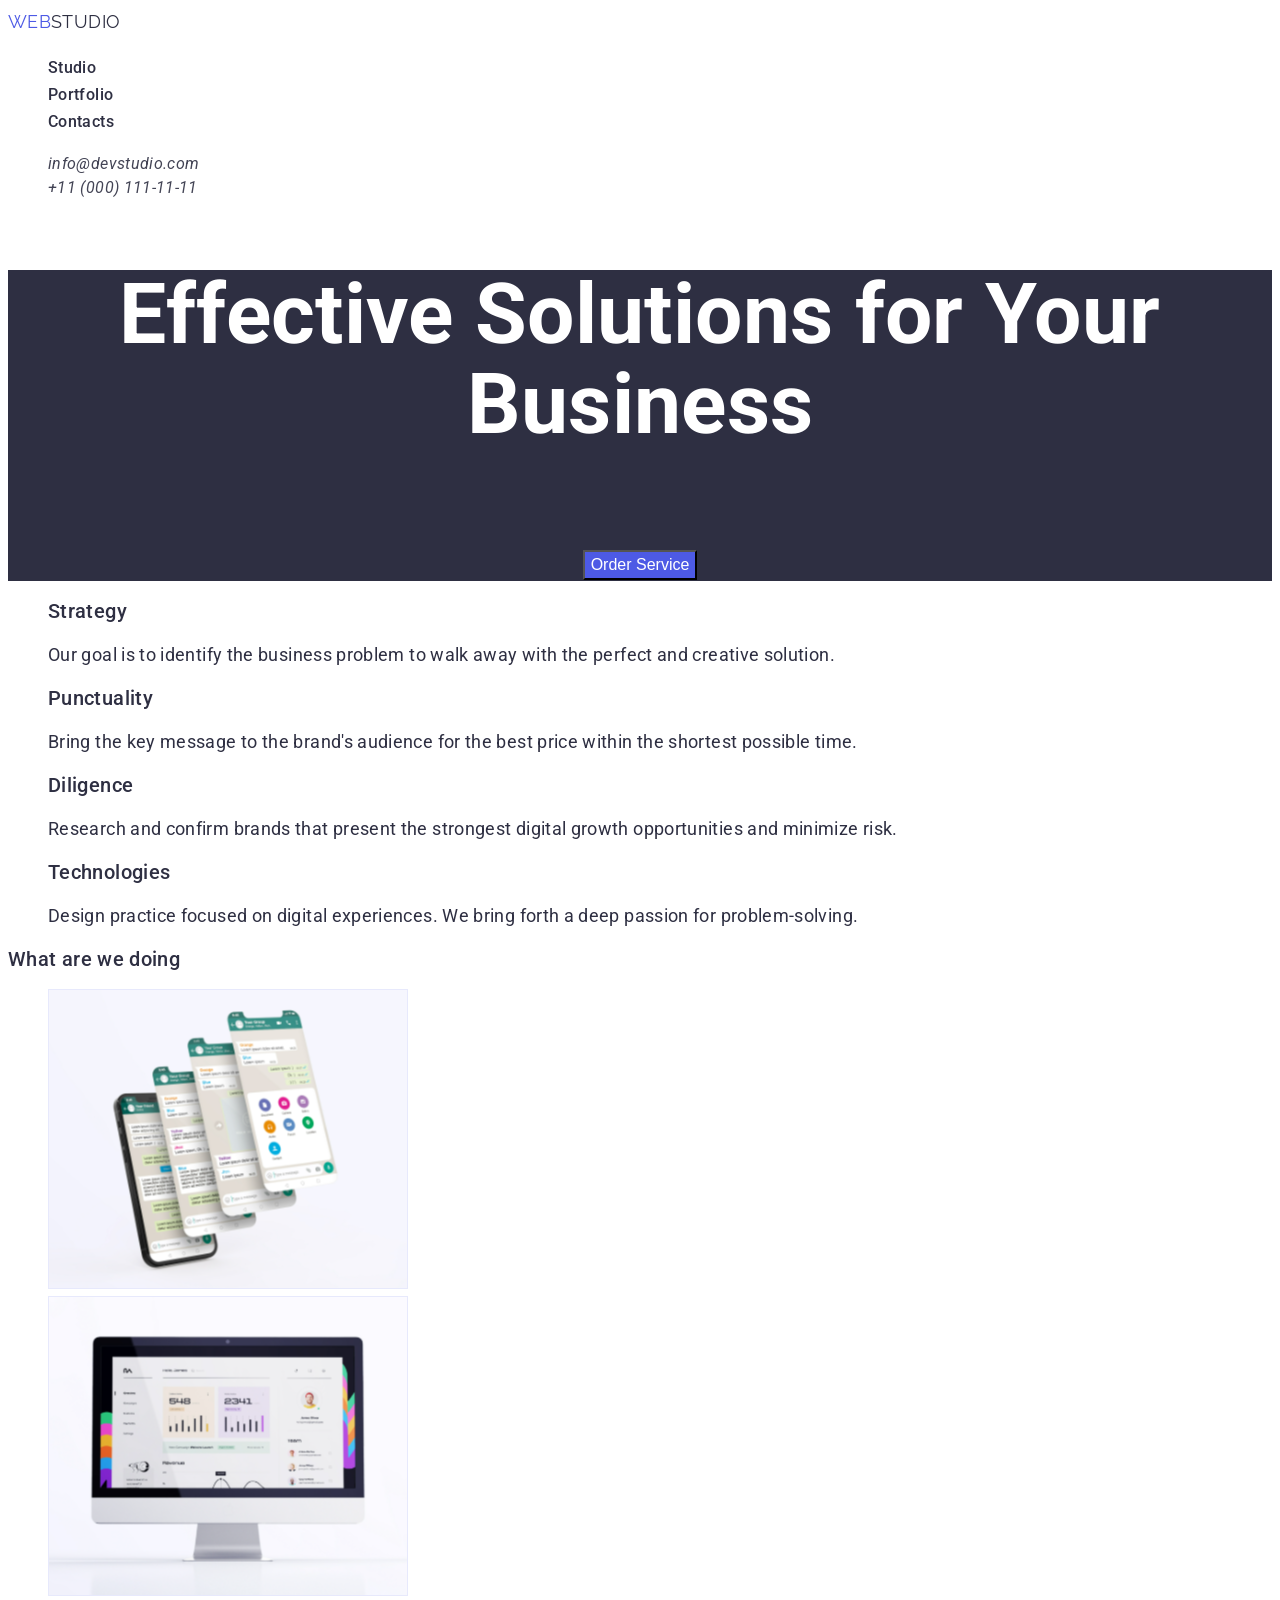
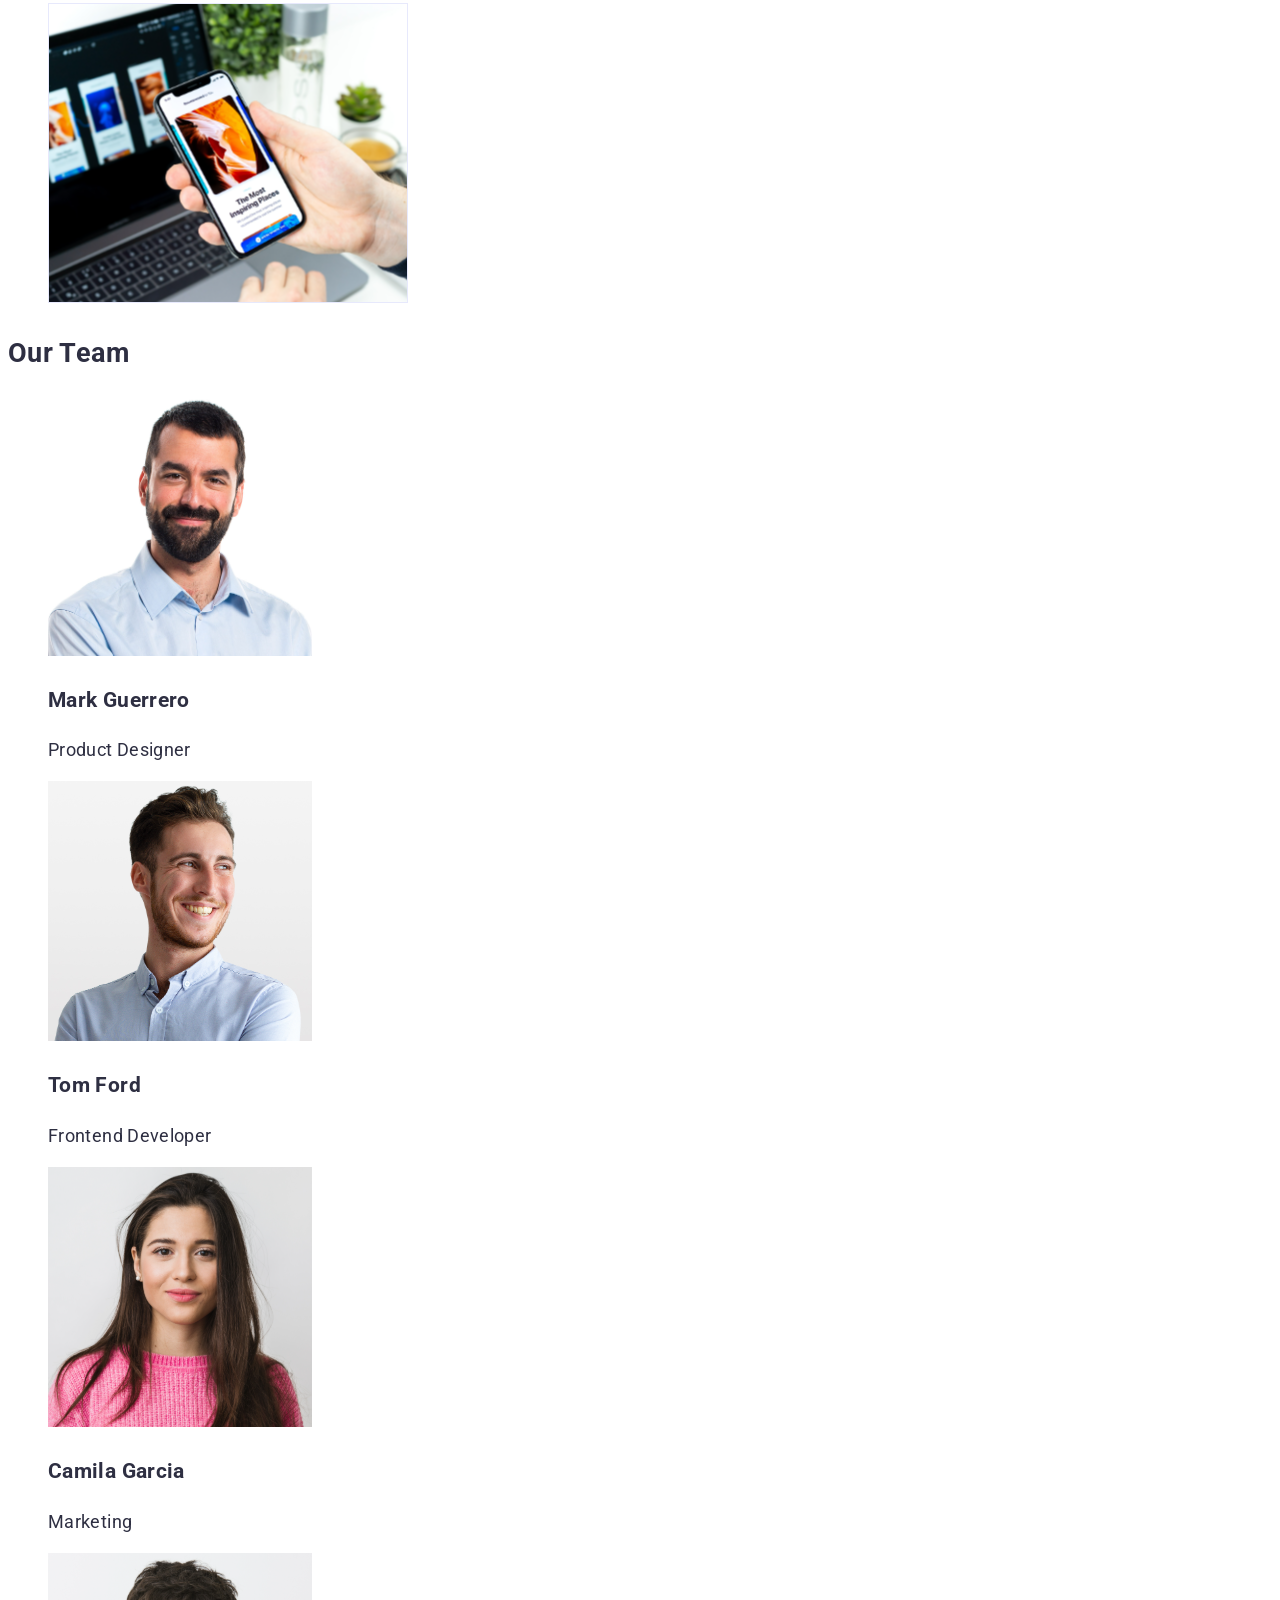
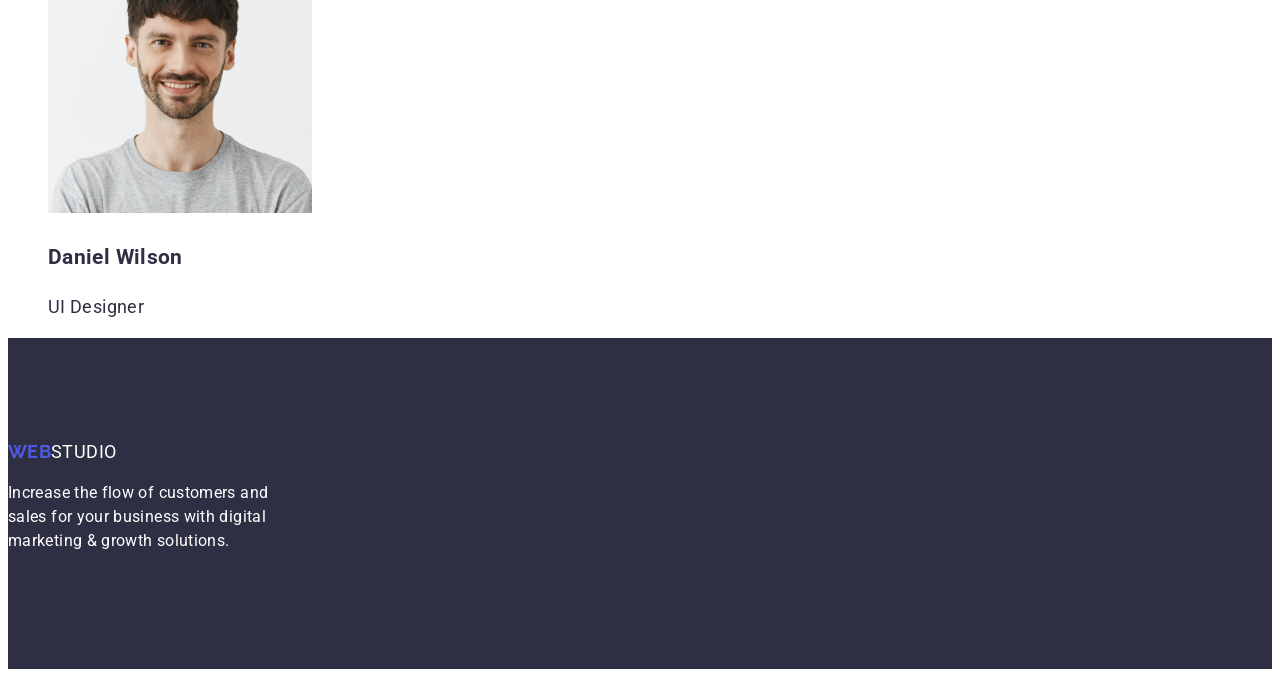
==== index.html @ a0bda66f "Rename Index.html to index.html" ====
<!DOCTYPE html>
<html lang="en">
<head>
  <meta charset="UTF-8">
  <meta name="viewport" content="width=device-width, initial-scale=1.0">
  <title>New web site</title>
  <link
    href="https://fonts.googleapis.com/css2?family=Raleway:ital,wght@0,100..900;1,100..900&family=Roboto:ital,wght@0,100..900;1,100..900&display=swap"
    rel="stylesheet">
  <link rel="stylesheet" href="./css/styles.css">
</head>
<body>
                <!--Шапка сайта-->
      <header class="header">
        <nav class="navigation">
        <a href="#" class="logo">
          <span class="logo-web">WEB</span><span class="logo-studiohead">STUDIO</span>
        </a>
      
          <ul class="site-nav list">
            <li><a href="./Index.html" class="link">Studio</a></li>
            <li><a href="./portfolio.html" class="link">Portfolio</a></li>
            <li><a href="#" class="link">Contacts</a></li>
          </ul>
        </nav>
      
        <address class="contacts">
          <ul class="auth-nav list">
            <li>
              <a href="mailto:info@devstudio.com">
                info@devstudio.com
              </a>
            </li>
            <li>
              <a href="tel:+110001111111">
                +11 (000) 111-11-11
              </a>
            </li>
          </ul>
        </address>
      </header>
  <!--Герой-->
  <main>
    <section class="hero">
    <h1 class="hero-title">Effective Solutions for Your Business</h1>
    <button type="button" class="button-hero">Order Service</button>
    </section>

    <section class="section">
  <!--Переваги--> 
    <ul class="feature-list" >
      <li>
        <h2 class="section-title">Strategy</h2>
        <p class="text">
          Our goal is to identify the business problem to walk away with the perfect and creative solution.
        </p>
      </li>
      <li>
        <h2 class="section-title">Punctuality</h2>
        <p>
          Bring the key message to the brand's audience for the best price within the shortest possible time.
        </p>
      </li>
      <li>
        <h2 class="section-title">Diligence</h2>
        <p>
          Research and confirm brands that present the strongest digital growth opportunities and minimize risk.
        </p>
      </li>
      <li>
        <h2 class="section-title">Technologies</h2>
        <p>
          Design practice focused on digital experiences. We bring forth a deep passion for problem-solving.
        </p>
      </li>
    </ul>
  </section>
<!--Що ми робимо -->
<section class="section">
  <h2 class="section-title">What are we doing</h2>
  <ul>
    <li>
      <img src="./images/phone.png" 
      alt="Smartphone in hand and laptop in the background"
      width="360">
    </li>
    <li>
      <img src="./images/photo.png" 
      alt="A smartphone that folds into several parts"
      width="360">
    </li>
    <li>
      <img src="./images/telephone.png" 
      alt="Monitor with open site" 
      width="360">
    </li>
  </ul>
</section>
<!--Наша команда-->
      <section class="section">
        <h2>Our Team</h2>
      
        <ul class="team-list">
          <li>
            <img src="./images/markguerrero.png" alt="Mark Guerrero Product Designer" width="264">
            <h3>Mark Guerrero</h3>
            <p>Product Designer</p>
          </li>
      
          <li>
            <img src="./images/tomford.png" alt="Tom Ford Frontend Developer" width="264">
            <h3>Tom Ford</h3>
            <p>Frontend Developer</p>
          </li>
      
          <li>
            <img src="./images/camilagarcia.png" alt="Camila Garcia Marketing" width="264">
            <h3>Camila Garcia</h3>
            <p>Marketing</p>
          </li>
      
          <li>
            <img src="./images/danielvilson.png" alt="Daniel Wilson UI Designer" width="264">
            <h3>Daniel Wilson</h3>
            <p>UI Designer</p>
          </li>
        </ul>
      </section>
      </main>
      
      <footer class="footer">
        <a href="#" class="logo">
          <span class="logo-web">WEB</span><span class="logo-studiofooter">STUDIO</span> </a>
          <p class="footer-text">
            Increase the flow of customers and sales for your business with digital marketing & growth solutions.</p>
      </footer>
</body>

</html>
---- css/styles.css ----
:root {
  --primari-text-color: #2E2F42;
  --title-text-color: #434455;
  --button-text-color: #4D5AE5;
  --hero-text-color: #ffff;
}
/* Палітра кольорів для роботи */
/* #2E2F42 */
/* Цвет лого WEB #4D5AE5 */
 /* Цвет лого STUDIO #2E2F42 */
/* Цвет основного текста и шапки 2E2F42# */
/* Вторичный цвет фона #F4F4FD */
 /* #434455 вторичный цвет */
 /* Цвет лого футера #4D5AE5 */
/* #F4F4FD цвет футера */
body {
    background-color:--hero-text-color;
    color: var(--primari-text-color);
      font-family: Roboto, sans-serif;
      letter-spacing: 0.02em;
      font-size: 18px;
      line-height: 1.5;
}
/* убираем точки, и подчёркивания с сылок */
ul {
  list-style: none
} 
.list {
  list-style: none;
}
a {
  text-decoration: none;
}

a:hover,
a:focus {
  color: var(--button-text-color);
}

/* Logo */
.logo-web, 
.logo-studiohead,
.logo-studio {
 color: var(--button-text-clor);
 font-family: Raleway, sans-serif;
 font-size:18px;
 line-height: 1.17;
}
.logo-web {
  color: var(--button-text-color);
}

.logo-studiohead {
  color: var(--primari-text-color);
}

.logo-studio {
  color: var(--primari-text-color);
}
.logo-web {
  color: var(--button-text-color);
}
.logo-studiofooter {
  color: var(--hero-text-color);
}
/* Site-nav */
.site-nav .link {
  color: var(--pimari-text-color);
  font-size: 16px;
  font-weight: 500;
  line-height: 1.5;
}
 .site-nav .link:hover, 
 .site-nav .link:focus {
  color: var(--primari-text-color);
}
.auth-nav {
  color: var(--primari-text-color);
  font-size: 16px;
  font-weight: 500;
  line-height: 1.5;

}
/* contact */
.contacts a {
    color: var(--title-text-color);
  font-family: Roboto, sans-serif;
  font-weight: 400;
  font-size: 16px;
  line-height: 1.5;
  text-decoration: none;
}

/* Переваги */
/* Герой */
.hero {
  color: var(--hero-text-color);
  background-color: var(--primari-text-color);
  font-weight: 700;
  font-size: 56px;
  line-height: 1.08;
  text-align: center;
}

.button-hero {
    background-color: var(--button-text-color);
    color: var(--hero-text-color);

    font-size: 16px;
    font-weight: 500;
    line-height: 1.5;

    cursor: pointer;
}

.section-title {
  font-weight: 500;
  font-size: 20px;
  line-height: 1.2;
  text-align: left;
}
/* Що ми робимо */
/* Наша команда */

/* футер */
.footer {
  background-color: var(--primari-text-color);
  padding: 100px 0;
}

.footer .logo-web {
  color: var(--button-text-color);
      font-family: Raleway, sans-serif;
        font-size: 18px;
        font-weight: 700;
        line-height: 1.17;
}
.footer-text {
  color: var(--hero-text-color);
  max-width: 264px;
  font-size: 16px;
  line-height: 1.5;
  margin-top: 16px;
}
 

/* Portfolio */
/* font-family:inherit; */
.button:hover,
.button:focus {
  background-color: var(--button-text-color);
  color: var(--hero-text-color);
  border-color: var(--button-text-color);
}
/* Оформлення кнопок */
 .button {
   padding: 12px 24px;
   border: 1px solid #e7e9fc;
   border-radius: 6%;

   background-color: #f4f4fd;
   color: var(--button-text-color);

   cursor: pointer;
 }
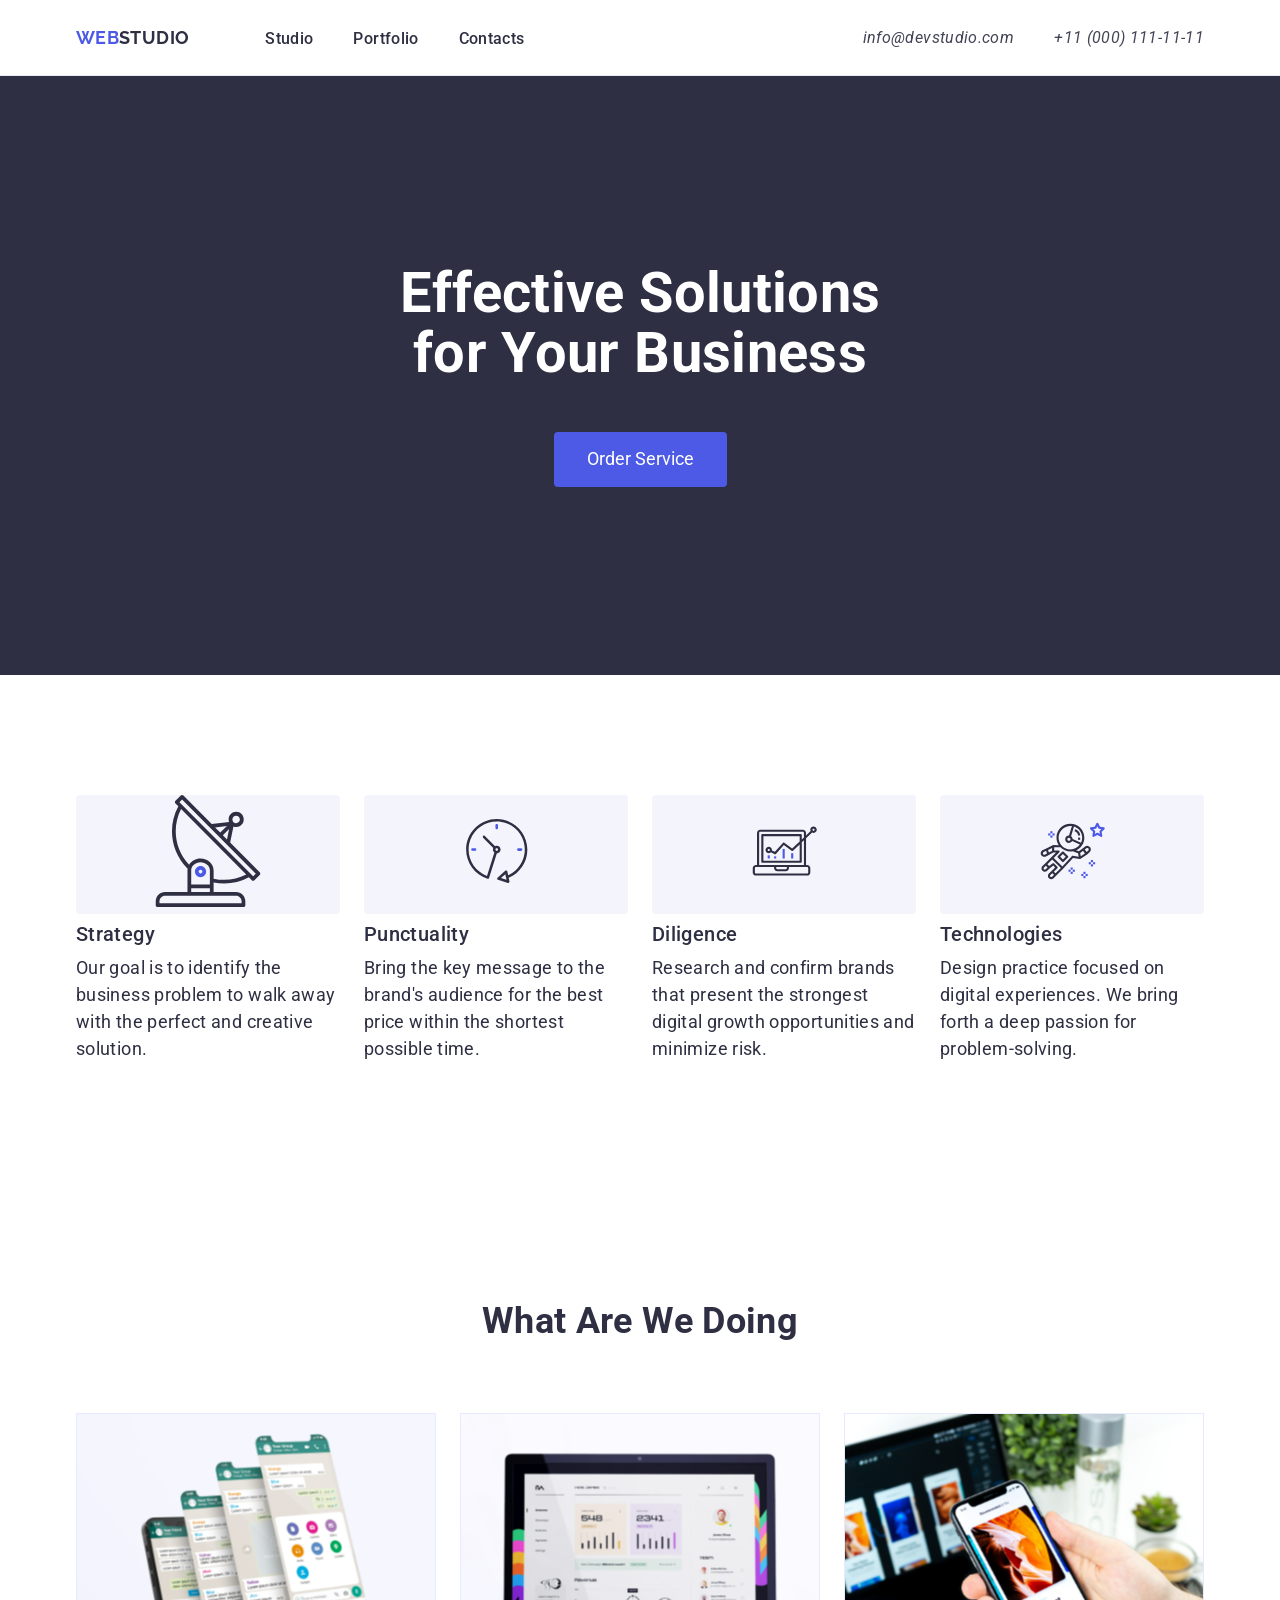
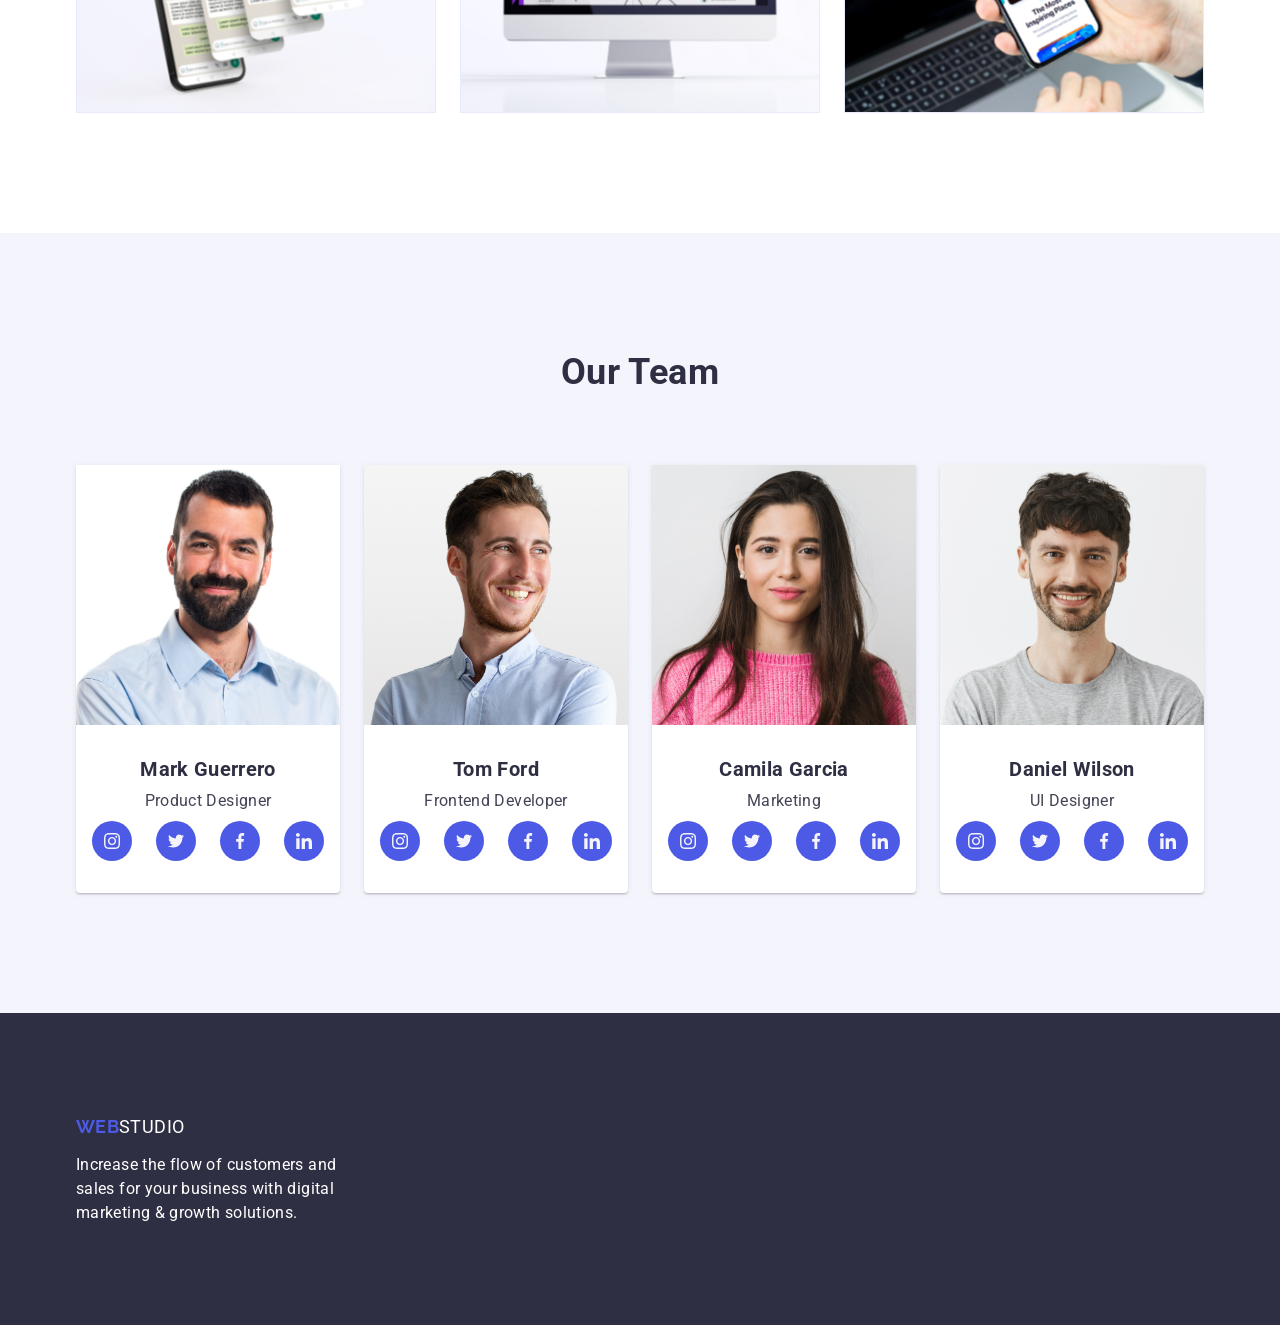
==== commit 2f2f15ef: "Add files via upload" ====
--- a/index.html
+++ b/index.html
@@ -1,139 +1,323 @@
 <!DOCTYPE html>
 <html lang="en">
+
 <head>
   <meta charset="UTF-8">
   <meta name="viewport" content="width=device-width, initial-scale=1.0">
   <title>New web site</title>
+  <link rel="stylesheet" href="https://cdnjs.cloudflare.com/ajax/libs/modern-normalize/3.0.1/modern-normalize.min.css">
   <link
     href="https://fonts.googleapis.com/css2?family=Raleway:ital,wght@0,100..900;1,100..900&family=Roboto:ital,wght@0,100..900;1,100..900&display=swap"
     rel="stylesheet">
   <link rel="stylesheet" href="./css/styles.css">
 </head>
+
 <body>
-                <!--Шапка сайта-->
-      <header class="header">
-        <nav class="navigation">
-        <a href="#" class="logo">
+  <!--Шапка сайта-->
+  <header class="header">
+    <div class="container">
+      <nav class="navigation">
+        <a href="./index.html" class="logo">
           <span class="logo-web">WEB</span><span class="logo-studiohead">STUDIO</span>
         </a>
-      
-          <ul class="site-nav list">
-            <li><a href="./Index.html" class="link">Studio</a></li>
-            <li><a href="./portfolio.html" class="link">Portfolio</a></li>
-            <li><a href="#" class="link">Contacts</a></li>
-          </ul>
-        </nav>
-      
-        <address class="contacts">
-          <ul class="auth-nav list">
-            <li>
-              <a href="mailto:info@devstudio.com">
-                info@devstudio.com
-              </a>
-            </li>
-            <li>
-              <a href="tel:+110001111111">
-                +11 (000) 111-11-11
-              </a>
-            </li>
-          </ul>
-        </address>
-      </header>
+
+        <ul class="site-nav list">
+          <li class="site-nav-item"><a href="./index.html" class="link">Studio</a></li>
+          <li class="site-nav-item"><a href="./portfolio.html" class="link">Portfolio</a></li>
+          <li class="site-nav-item"><a href="#" class="link">Contacts</a></li>
+        </ul>
+      </nav>
+
+      <address class="contacts">
+        <ul class="auth-nav list">
+          <li class="auth-nav-item">
+            <a href="mailto:info@devstudio.com">
+              info@devstudio.com
+            </a>
+          </li>
+          <li class="auth-nav-item">
+            <a href="tel:+110001111111">
+              +11 (000) 111-11-11
+            </a>
+          </li>
+        </ul>
+      </address>
+    </div>
+  </header>
   <!--Герой-->
   <main>
+
     <section class="hero">
-    <h1 class="hero-title">Effective Solutions for Your Business</h1>
-    <button type="button" class="button-hero">Order Service</button>
+      <div class="container">
+        <h1 class="hero-title">Effective Solutions for Your Business</h1>
+        <button type="button" class="button-hero">Order Service</button>
+      </div>
     </section>
 
     <section class="section">
-  <!--Переваги--> 
-    <ul class="feature-list" >
-      <li>
-        <h2 class="section-title">Strategy</h2>
-        <p class="text">
-          Our goal is to identify the business problem to walk away with the perfect and creative solution.
-        </p>
-      </li>
-      <li>
-        <h2 class="section-title">Punctuality</h2>
-        <p>
-          Bring the key message to the brand's audience for the best price within the shortest possible time.
-        </p>
-      </li>
-      <li>
-        <h2 class="section-title">Diligence</h2>
-        <p>
-          Research and confirm brands that present the strongest digital growth opportunities and minimize risk.
-        </p>
-      </li>
-      <li>
-        <h2 class="section-title">Technologies</h2>
-        <p>
-          Design practice focused on digital experiences. We bring forth a deep passion for problem-solving.
-        </p>
-      </li>
-    </ul>
-  </section>
-<!--Що ми робимо -->
-<section class="section">
-  <h2 class="section-title">What are we doing</h2>
-  <ul>
-    <li>
-      <img src="./images/phone.png" 
-      alt="Smartphone in hand and laptop in the background"
-      width="360">
-    </li>
-    <li>
-      <img src="./images/photo.png" 
-      alt="A smartphone that folds into several parts"
-      width="360">
-    </li>
-    <li>
-      <img src="./images/telephone.png" 
-      alt="Monitor with open site" 
-      width="360">
-    </li>
-  </ul>
-</section>
-<!--Наша команда-->
-      <section class="section">
-        <h2>Our Team</h2>
-      
-        <ul class="team-list">
-          <li>
+      <div class="container">
+        <!--Переваги-->
+        <ul class="feature-list list">
+          <li>
+            <div class="thumb">
+              <svg class="feature-icon">
+                <use href="./images/sprite.svg#icon-antenna"></use>
+              </svg>
+            </div>
+            <h3 class="section-title">Strategy</h3>
+            <p class="text">
+              Our goal is to identify the business problem to walk away with the perfect and creative solution.
+            </p>
+          </li>
+          <li>
+            <div class="thumb">
+              <svg class="feature-icon">
+                <use href="./images/sprite.svg#chasi"></use>
+              </svg>
+            </div>
+            <h3 class="section-title">Punctuality</h3>
+            <p>
+              Bring the key message to the brand's audience for the best price within the shortest possible time.
+            </p>
+
+          </li>
+          <li>
+            <div class="thumb">
+              <svg class="feature-icon">
+                <use href="./images/sprite.svg#icon-grafik"></use>
+              </svg>
+            </div>
+
+            <h3 class="section-title">Diligence</h3>
+            <p>
+              Research and confirm brands that present the strongest digital growth opportunities and minimize risk.
+            </p>
+          </li>
+          <li>
+            <div class="thumb">
+              <svg class="feature-icon">
+                <use href="./images/sprite.svg#icon-kosmonavt"></use>
+              </svg>
+            </div>
+            <h3 class="section-title">Technologies</h3>
+            <p>
+              Design practice focused on digital experiences. We bring forth a deep passion for problem-solving.
+            </p>
+          </li>
+        </ul>
+      </div>
+    </section>
+    <!--Що ми робимо -->
+    <section class="section">
+      <div class="container">
+        <h2 class="section-title-work">What Are We Doing</h2>
+        <ul class="work-list list">
+          <li>
+            <img src="./images/phone.png" alt="Smartphone in hand and laptop in the background" width="360">
+          </li>
+          <li>
+            <img src="./images/photo.png" alt="A smartphone that folds into several parts" width="360">
+          </li>
+          <li>
+            <img src="./images/telephone.png" alt="Monitor with open site" width="360">
+          </li>
+        </ul>
+      </div>
+    </section>
+    <!--Наша команда-->
+    <section class="team">
+      <div class="container">
+        <h2 class="team-title">Our Team</h2>
+
+        <ul class="team-list list">
+          <li class="team-item">
             <img src="./images/markguerrero.png" alt="Mark Guerrero Product Designer" width="264">
-            <h3>Mark Guerrero</h3>
-            <p>Product Designer</p>
-          </li>
-      
-          <li>
+
+            <div class="team-content">
+              <h3 class="team-name">Mark Guerrero</h3>
+              <p class="team-position">Product Designer</p>
+              <ul class="team-social-list">
+                <li class="team-social-item">
+                  <a href="#" class="team-social-link">
+                    <svg class="team-social-icon" width="16" height="16">
+                      <use href="./images/sprite.svg#icon-instagram"> </use>
+                    </svg>
+                  </a>
+                </li>
+
+                <li class="team-social-item">
+                  <a href="#" class="team-social-link">
+                    <svg class="team-social-icon" width="16" height="16">
+                      <use href="./images/sprite.svg#icon-twitter"> </use>
+                    </svg>
+                  </a>
+                </li>
+
+                <li class="team-social-item">
+                  <a href="#" class="team-social-link">
+                    <svg class="team-social-icon" width="16" height="16">
+                      <use href="./images/sprite.svg#icon-facebook"> </use>
+                    </svg>
+                  </a>
+                </li>
+
+                <li class="team-social-item">
+                  <a href="#" class="team-social-link">
+                    <svg class="team-social-icon" width="16" height="16">
+                      <use href="./images/sprite.svg#icon-linkedin"> </use>
+                    </svg>
+                  </a>
+                </li>
+              </ul>
+
+            </div>
+          </li>
+
+          <li class="team-item">
             <img src="./images/tomford.png" alt="Tom Ford Frontend Developer" width="264">
-            <h3>Tom Ford</h3>
-            <p>Frontend Developer</p>
-          </li>
-      
-          <li>
+            <div class="team-content">
+              <h3 class="team-name">Tom Ford</h3>
+              <p class="team-position">Frontend Developer</p>
+
+              <ul class="team-social-list">
+                <li class="team-social-item">
+                  <a href="#" class="team-social-link">
+                    <svg class="team-social-icon" width="16" height="16">
+                      <use href="./images/sprite.svg#icon-instagram"> </use>
+                    </svg>
+                  </a>
+                </li>
+
+                <li class="team-social-item">
+                  <a href="#" class="team-social-link">
+                    <svg class="team-social-icon" width="16" height="16">
+                      <use href="./images/sprite.svg#icon-twitter"> </use>
+                    </svg>
+                  </a>
+                </li>
+
+                <li class="team-social-item">
+                  <a href="#" class="team-social-link">
+                    <svg class="team-social-icon" width="16" height="16">
+                      <use href="./images/sprite.svg#icon-facebook"> </use>
+                    </svg>
+                  </a>
+                </li>
+
+                <li class="team-social-item">
+                  <a href="#" class="team-social-link">
+                    <svg class="team-social-icon" width="16" height="16">
+                      <use href="./images/sprite.svg#icon-linkedin"> </use>
+                    </svg>
+                  </a>
+                </li>
+              </ul>
+
+            </div>
+          </li>
+
+
+
+          <li class="team-item">
             <img src="./images/camilagarcia.png" alt="Camila Garcia Marketing" width="264">
-            <h3>Camila Garcia</h3>
-            <p>Marketing</p>
-          </li>
-      
-          <li>
+            <div class="team-content">
+              <h3 class="team-name">Camila Garcia</h3>
+              <p class="team-position">Marketing</p>
+
+              <ul class="team-social-list">
+                <li class="team-social-item">
+                  <a href="#" class="team-social-link">
+                    <svg class="team-scial-icon" width="16" height="16">
+                      <use href="./images/sprite.svg#icon-instagram"> </use>
+                    </svg>
+                  </a>
+                </li>
+
+                <li class="team-social-item">
+                  <a href="#" class="team-social-link">
+                    <svg class="team-scial-icon" width="16" height="16">
+                      <use href="./images/sprite.svg#icon-twitter"> </use>
+                    </svg>
+                  </a>
+                </li>
+
+                <li class="team-social-item">
+                  <a href="#" class="team-social-link">
+                    <svg class="team-scial-icon" width="16" height="16">
+                      <use href="./images/sprite.svg#icon-facebook"> </use>
+                    </svg>
+                  </a>
+                </li>
+
+                <li class="team-social-item">
+                  <a href="#" class="team-social-link">
+                    <svg class="team-scial-icon" width="16" height="16">
+                      <use href="./images/sprite.svg#icon-linkedin"> </use>
+                    </svg>
+                  </a>
+                </li>
+              </ul>
+
+            </div>
+          </li>
+
+
+          <li class="team-item">
             <img src="./images/danielvilson.png" alt="Daniel Wilson UI Designer" width="264">
-            <h3>Daniel Wilson</h3>
-            <p>UI Designer</p>
-          </li>
-        </ul>
-      </section>
-      </main>
-      
-      <footer class="footer">
-        <a href="#" class="logo">
-          <span class="logo-web">WEB</span><span class="logo-studiofooter">STUDIO</span> </a>
-          <p class="footer-text">
-            Increase the flow of customers and sales for your business with digital marketing & growth solutions.</p>
-      </footer>
+            <div class="team-content">
+              <h3 class="team-name">Daniel Wilson</h3>
+              <p class="team-position">UI Designer</p>
+
+              <ul class="team-social-list">
+                <li class="team-social-item">
+                  <a href="#" class="team-social-link">
+                    <svg class="team-social-icon" width="16" height="16">
+                      <use href="./images/sprite.svg#icon-instagram"> </use>
+                    </svg>
+                  </a>
+                </li>
+
+                <li class="team-social-item">
+                  <a href="#" class="team-social-link">
+                    <svg class="team-social-icon" width="16" height="16">
+                      <use href="./images/sprite.svg#icon-twitter"> </use>
+                    </svg>
+                  </a>
+                </li>
+
+                <li class="team-social-item">
+                  <a href="#" class="team-social-link">
+                    <svg class="team-social-icon" width="16" height="16">
+                      <use href="./images/sprite.svg#icon-facebook"> </use>
+                    </svg>
+                  </a>
+                </li>
+
+                <li class="team-social-item">
+                  <a href="#" class="team-social-link">
+                    <svg class="team-social-icon" width="16" height="16">
+                      <use href="./images/sprite.svg#icon-linkedin"> </use>
+                    </svg>
+                  </a>
+                </li>
+              </ul>
+            </div>
+          </li>
+      </ul>
+      </div>
+    </section>
+  </main>
+
+  <footer class="footer">
+    <div class="container">
+      <a href="./index.html" class="logo-wev">
+        <span class="logo-web">WEB</span><span class="logo-studiofooter">STUDIO</span> </a>
+      <p class="footer-text">
+        Increase the flow of customers and sales for your business with digital marketing & growth solutions.</p>
+
+
+    </div>
+  </footer>
 </body>
 
-</html>
+</html>
--- a/css/styles.css
+++ b/css/styles.css
@@ -1,33 +1,57 @@
 :root {
-  --primari-text-color: #2E2F42;
+  --primary-text-color: #2E2F42;
   --title-text-color: #434455;
   --button-text-color: #4D5AE5;
-  --hero-text-color: #ffff;
-}
+  --button-hover-color: #404bbf;
+  --hero-text-color: #fff;
+  --border-button-color: #e7e9fc;
+  --border-background-color: #f4f4fd;
+  --button-success-color: #31D0AA;
+  --card-set-gap: 24px;
+}
+
 /* Палітра кольорів для роботи */
 /* #2E2F42 */
 /* Цвет лого WEB #4D5AE5 */
- /* Цвет лого STUDIO #2E2F42 */
+/* Цвет лого STUDIO #2E2F42 */
 /* Цвет основного текста и шапки 2E2F42# */
 /* Вторичный цвет фона #F4F4FD */
- /* #434455 вторичный цвет */
- /* Цвет лого футера #4D5AE5 */
+/* #434455 вторичный цвет */
+/* Цвет лого футера #4D5AE5 */
 /* #F4F4FD цвет футера */
 body {
-    background-color:--hero-text-color;
-    color: var(--primari-text-color);
-      font-family: Roboto, sans-serif;
-      letter-spacing: 0.02em;
-      font-size: 18px;
-      line-height: 1.5;
-}
+  background-color: var(--hero-text-color);
+  color: var(--primary-text-color);
+  font-family: Roboto, sans-serif;
+  letter-spacing: 0.02em;
+  font-size: 18px;
+  line-height: 1.5;
+  margin: 0;
+}
+
 /* убираем точки, и подчёркивания с сылок */
-ul {
-  list-style: none
-} 
+ul,
+h1,
+h2,
+h3,
+p {
+  margin: 0;
+  padding: 0;
+}
+
+/* Утилиты */
+html {
+  overflow-y: scroll;
+}
+
+.section {
+  padding: 120px 0;
+}
+
 .list {
   list-style: none;
 }
+
 a {
   text-decoration: none;
 }
@@ -38,52 +62,76 @@
 }
 
 /* Logo */
-.logo-web, 
+.logo-web,
 .logo-studiohead,
 .logo-studio {
- color: var(--button-text-clor);
- font-family: Raleway, sans-serif;
- font-size:18px;
- line-height: 1.17;
-}
+  font-family: Raleway, sans-serif;
+  font-size: 18px;
+  font-weight: 700;
+  line-height: 1.17;
+}
+
 .logo-web {
   color: var(--button-text-color);
 }
 
 .logo-studiohead {
-  color: var(--primari-text-color);
+  color: var(--primary-text-color);
 }
 
 .logo-studio {
-  color: var(--primari-text-color);
-}
-.logo-web {
-  color: var(--button-text-color);
-}
+  color: var(--primary-text-color);
+}
+
 .logo-studiofooter {
   color: var(--hero-text-color);
 }
-/* Site-nav */
+
+/* Site-nav auth-nav */
 .site-nav .link {
-  color: var(--pimari-text-color);
+  color: var(--primary-text-color);
   font-size: 16px;
   font-weight: 500;
   line-height: 1.5;
-}
- .site-nav .link:hover, 
- .site-nav .link:focus {
-  color: var(--primari-text-color);
-}
+
+  margin-right: 40px;
+  padding-top: 24px;
+  padding-bottom: 24px;
+}
+
+.site-nav .link:hover,
+.site-nav .link:focus {
+  color: var(--button-text-color);
+}
+
+.site-nav {
+  display: flex;
+  margin-right: 40px;
+  padding-top: 24px;
+  padding-bottom: 24px;
+  margin-left: 76px;
+}
+
 .auth-nav {
-  color: var(--primari-text-color);
+  display: flex;
+  gap: 40px;
+  padding-top: 24px;
+  padding-bottom: 24px;
+
+  color: var(--primary-text-color);
   font-size: 16px;
   font-weight: 500;
   line-height: 1.5;
-
-}
+}
+
+.auth-nav a:hover,
+.auth-nav a:focus {
+  color: var(--button-text-color);
+}
+
 /* contact */
 .contacts a {
-    color: var(--title-text-color);
+  color: var(--title-text-color);
   font-family: Roboto, sans-serif;
   font-weight: 400;
   font-size: 16px;
@@ -91,26 +139,61 @@
   text-decoration: none;
 }
 
-/* Переваги */
+/* Header */
+.header {
+  border-bottom: 1px solid var(--border-button-color);
+}
+
+.header .container {
+  display: flex;
+  justify-content: space-between;
+  align-items: center;
+}
+
+.container {
+  max-width: 1158px;
+  margin: 0 auto;
+  padding: 0 15px;
+}
+
 /* Герой */
 .hero {
-  color: var(--hero-text-color);
-  background-color: var(--primari-text-color);
+  background-color: var(--primary-text-color);
+  text-align: center;
+  padding: 188px 0;
+}
+
+/* Menu */
+.navigation {
+  display: flex;
+  align-items: center;
+}
+
+
+
+.hero-title {
+  color: var(--hero-text-color);
   font-weight: 700;
   font-size: 56px;
-  line-height: 1.08;
-  text-align: center;
+  line-height: 1.07;
+
+  max-width: 496px;
+  margin: 0 auto 48px;
 }
 
 .button-hero {
-    background-color: var(--button-text-color);
-    color: var(--hero-text-color);
-
-    font-size: 16px;
-    font-weight: 500;
-    line-height: 1.5;
-
-    cursor: pointer;
+  padding: 16px 32px;
+  border: 1px solid transparent;
+  border-radius: 4px;
+  background-color: var(--button-text-color);
+  color: var(--hero-text-color);
+  cursor: pointer;
+}
+
+.button-hero:hover,
+.button-hero:focus {
+  background-color: var(--button-hover-color);
+  border-color: var(--button-text-color);
 }
 
 .section-title {
@@ -118,54 +201,296 @@
   font-size: 20px;
   line-height: 1.2;
   text-align: left;
-}
-/* Що ми робимо */
+  padding-bottom: 8px;
+}
+
+/* Future list */
+.feature-list {
+  display: flex;
+  gap: var(--card-set-gap);
+}
+
+/* what are we doing */
+
+.section-title-work {
+  font-size: 36px;
+  font-weight: 700;
+  line-height: 1.11;
+  text-align: center;
+
+  margin-bottom: 72px;
+}
+
+.work-list {
+  display: flex;
+  gap: var(--card-set-gap);
+  justify-content: center;
+}
+
+.work-list img {
+  display: block;
+}
+
 /* Наша команда */
+.team {
+  background-color: var(--border-background-color);
+  padding: 120px 0;
+}
+
+.team-list {
+  display: flex;
+  gap: var(--card-set-gap);
+  list-style: none;
+  justify-content: center;
+}
+
+.team-title {
+  font-size: 36px;
+  line-height: 1.11;
+  text-align: center;
+  margin-bottom: 72px;
+}
+
+.team-item {
+  background-color: var(--hero-text-color);
+  border-radius: 0px 0px 4px 4px;
+  box-shadow:
+    0px 1px 6px rgba(46, 47, 66, 0.08),
+    0px 1px 1px rgba(46, 47, 66, 0.16),
+    0px 2px 1px rgba(46, 47, 66, 0.08);
+}
+
+.team-content {
+  padding: 32px 16px;
+}
+
+.team-name {
+  font-size: 20px;
+  line-height: 1.2;
+  text-align: center;
+  margin-bottom: 8px;
+}
+
+.team-position {
+  font-size: 16px;
+  line-height: 1.5;
+  text-align: center;
+  color: var(--title-text-color);
+}
+
+img {
+  display: block;
+}
 
 /* футер */
 .footer {
-  background-color: var(--primari-text-color);
+  background-color: var(--primary-text-color);
   padding: 100px 0;
+
 }
 
 .footer .logo-web {
-  color: var(--button-text-color);
-      font-family: Raleway, sans-serif;
-        font-size: 18px;
-        font-weight: 700;
-        line-height: 1.17;
-}
+  display: inline-block;
+  color: var(--button-text-color);
+  font-family: Raleway, sans-serif;
+  font-size: 18px;
+  font-weight: 700;
+  line-height: 1.17;
+  padding-bottom: 16px;
+}
+
+
 .footer-text {
   color: var(--hero-text-color);
   max-width: 264px;
   font-size: 16px;
   line-height: 1.5;
-  margin-top: 16px;
-}
- 
+}
+
 
 /* Portfolio */
-/* font-family:inherit; */
+
+/* Hero */
 .button:hover,
 .button:focus {
   background-color: var(--button-text-color);
   color: var(--hero-text-color);
   border-color: var(--button-text-color);
 }
+
 /* Оформлення кнопок */
- .button {
-   padding: 12px 24px;
-   border: 1px solid #e7e9fc;
-   border-radius: 6%;
-
-   background-color: #f4f4fd;
-   color: var(--button-text-color);
-
-   cursor: pointer;
- }
-
-
-
-
-
- +.nav-buttons {
+  display: flex;
+  justify-content: center;
+  gap: var(--card-set-gap);
+  margin-bottom: 72px;
+}
+
+.button {
+  padding: 12px 24px;
+  border: 1px solid var(--border-button-color);
+  border-radius: 4px;
+
+  background-color: var(--border-background-color);
+  color: var(--button-text-color);
+
+  cursor: pointer;
+
+}
+
+.hidden {
+  position: absolute;
+  white-space: nowrap;
+  width: 1px;
+  height: 1px;
+  overflow: hidden;
+  border: 0;
+  padding: 0;
+  clip: rect(0 0 0 0);
+  clip-path: inset(50%);
+  margin: -1px;
+}
+
+/* Карточки портфоліо */
+
+.portfolio-list {
+  display: flex;
+  flex-wrap: wrap;
+  gap: var(--card-set-gap);
+}
+
+.portfolio-item {
+  width: calc((100% - 48px) / 3);
+}
+
+/* альтернативний варіант 
+.portfolio-item {
+  width: calc((100% - 48px) / 3);
+} */
+/* Контент карточки */
+.portfolio-content {
+  padding: 32px 16px;
+  border: 1px solid var(--border-button-color);
+  border-top: none;
+}
+
+/* Назва карточки */
+.portfolio-title {
+  font-size: 20px;
+  font-weight: 500;
+  line-height: 1.2;
+  color: var(--primary-text-color);
+  margin-bottom: 8px;
+}
+
+/* Текст карточки */
+.portfolio-text {
+  font-size: 16px;
+  line-height: 1.5;
+  color: var(--title-text-color);
+}
+
+
+/* SVG icons */
+
+/* icons переваги */
+.thumb {
+  background-color: var(--border-background-color);
+  border-radius: 4px;
+  margin-bottom: 8px;
+}
+.feature-icon {
+  width: 264px;
+  height: 112px;
+}
+
+/* Іконки-силки-інста-твіттер-фейсбук-лінкедін */
+
+.team-social-list {
+  display: flex;
+  justify-content: center;
+  gap: 24px;
+  list-style: none;
+  padding: 0;
+  margin: 8px 0 0;
+}
+
+.team-social-item {
+  list-style: none;
+}
+
+.team-social-link {
+  width: 40px;
+  height: 40px;
+  border-radius: 50%;
+  background-color: var(--button-text-color);
+
+  display: flex;
+  justify-content: center;
+  align-items: center;
+
+}
+
+.team-social-link:hover,
+.team-social-link:focus {
+  background-color: var(--button-success-color);
+}
+
+.team-social-icon {
+  fill: var(--border-background-color);
+}
+
+
+/* Footer-container */
+.footer-container{
+  display: flex;
+  align-items: baseline;
+}
+/* Footer-social-links */
+
+.footer-container {
+  display: flex;
+  align-items: baseline;
+}
+
+.footer-logo {
+  margin-right: 120px;
+}
+.footer .logo {
+  display: inline-block;
+  margin-bottom: 16px;
+}
+.footer-social-text {
+  color: var(--hero-text-color);
+  font-weight: 500;
+  font-size: 16px;
+  line-height: 1.5;
+  margin-bottom: 16px;
+}
+
+.footer-social-list {
+  display: flex;
+  gap: 16px;
+}
+
+.footer-social-link {
+  width: 40px;
+  height: 40px;
+  border-radius: 50%;
+  background-color: var(--button-text-color);
+
+  display: flex;
+  justify-content: center;
+  align-items: center;
+
+  transition: background-color 250ms;
+}
+
+.footer-social-link:hover,
+.footer-social-link:focus {
+  background-color: var(--button-success-color);
+}
+
+.footer-social-icon {
+  fill: var(--border-background-color);
+}
